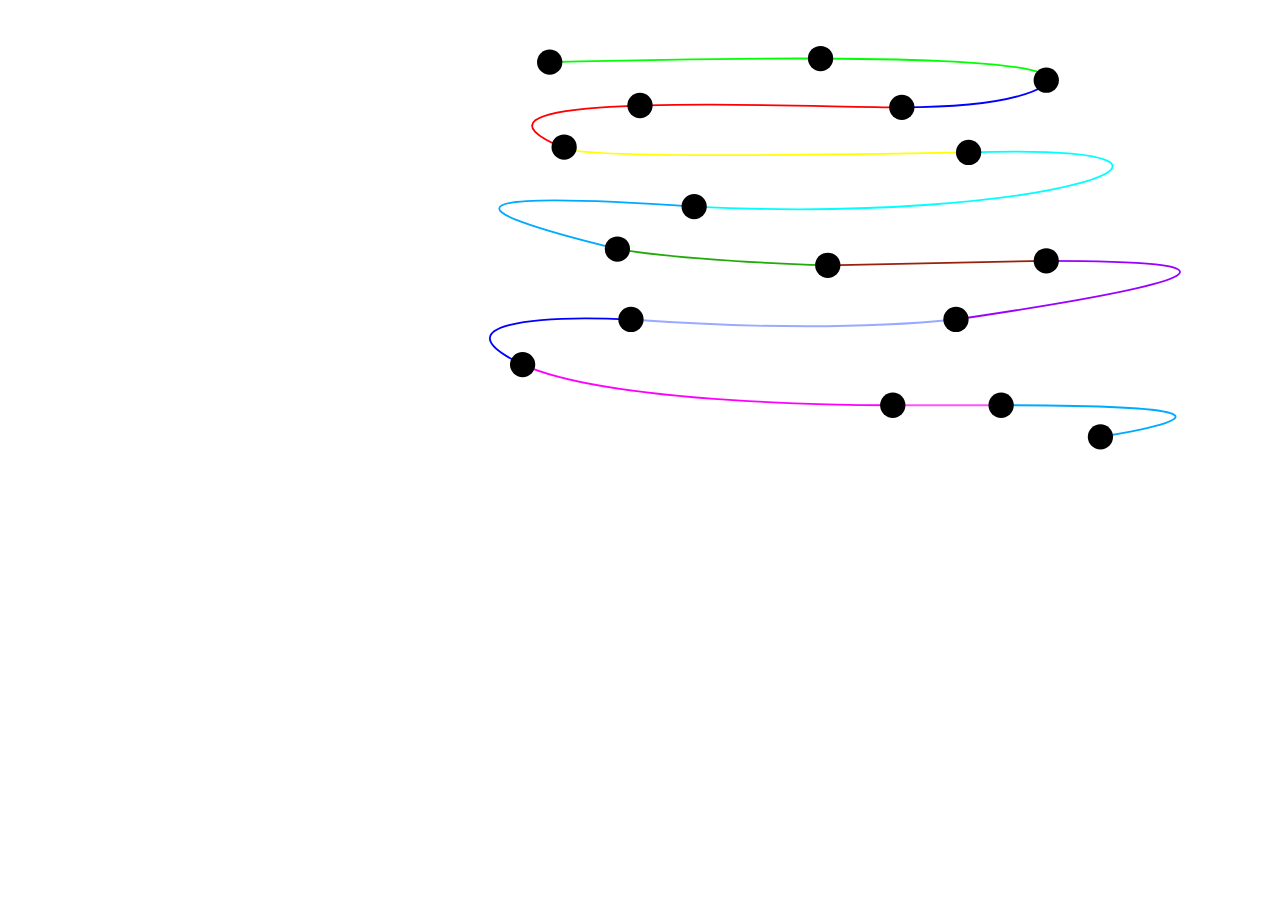
==== testsvg.html @ ebea4f67 "Buggy" ====
<!DOCTYPE html>
<html prefix="og: http://ogp.me/ns#">
<head>
	<meta charset="utf-8">
	<meta name="viewport" content="width=device-width, initial-scale=1.0">
	<title>Test SVG</title>
</head>
<body>
  <svg viewBox="-250 -10 700 300">
    <path id="line1" stroke-miterlimit="0" stroke="#00FF00" fill="none" d="M50,20 Q347.5,12.5 325,32.5"/>
    <path stroke-miterlimit="0" stroke="#0000FF" fill="none" d="M325,32.5 Q305,45 245,45" />
    <path stroke-miterlimit="0" stroke="#FF0000" fill="none" d="M245,45 C185,45 -20,35 57.5,67.5" />
    <path stroke-miterlimit="0" stroke="#FFFF00" fill="none" d="M57.5,67.5 Q70,74 282,70" />
    <path stroke-miterlimit="0" stroke="#00FFFF" fill="none" d="M282,70 C450,65 330,110 130,100" />
    <path stroke-miterlimit="0" stroke="#00AAFF" fill="none" d="M130,100 Q-62,87 87.5,123.5" />
    <path stroke-miterlimit="0" stroke="#22AA0B" fill="none" d="M87.5,123.5 Q127.5,130 204,132.5" />
    <path stroke-miterlimit="0" stroke="#99220B" fill="none" d="M204,132.5 L325,130" />
    <path stroke-miterlimit="0" stroke="#9900FF" fill="none" d="M325,130 Q495,130 275,162.5" />
    <path stroke-miterlimit="0" stroke="#99AAFF" fill="none" d="M275,162.5 Q200,170 95,162.5" />
    <path stroke-miterlimit="0" stroke="#0000FF" fill="none" d="M95,162.5 C42.5,160 -12.5,165 35,187.5" />
    <path stroke-miterlimit="0" stroke="#FF00FF" fill="none" d="M35,187.5 C85,210 227.5,210 240,210" />
    <path stroke-miterlimit="0" stroke="#FF55FF" fill="none" d="M240,210 L300,210" />
    <path stroke-miterlimit="0" stroke="#00AAFF" fill="none" d="M300,210 Q460,210 355,227.5" />
    
    <g><circle cx="50" cy="20" r="7" /></g>
    <g><circle cx="200" cy="18" r="7" /></g>
    <g><circle cx="325" cy="30" r="7" /></g>
    <g><circle cx="245" cy="45" r="7" /></g>
    <g><circle cx="100" cy="44" r="7" /></g>
    <g><circle cx="58" cy="67" r="7" /></g>
    <g><circle cx="282" cy="70" r="7" /></g>
    <g><circle cx="130" cy="100" r="7" /></g>
    <g><circle cx="87.5" cy="123.5" r="7" /></g>
    <g><circle cx="204" cy="132.5" r="7" /></g>
    <g><circle cx="325" cy="130" r="7" /></g>
    <g><circle cx="275" cy="162.5" r="7" /></g>
    <g><circle cx="95" cy="162.5" r="7" /></g>
    <g><circle cx="35" cy="187.5" r="7" /></g>
    <g><circle cx="240" cy="210" r="7" /></g>
    <g><circle cx="300" cy="210" r="7" /></g>
    <g><circle cx="355" cy="227.5" r="7" /></g>
    
  </svg>
  <script type="text/javascript" src="assets/js/jquery.min.js"></script>
  <script type="text/javascript" src="assets/js/svg.js"></script>
</body>
</html>
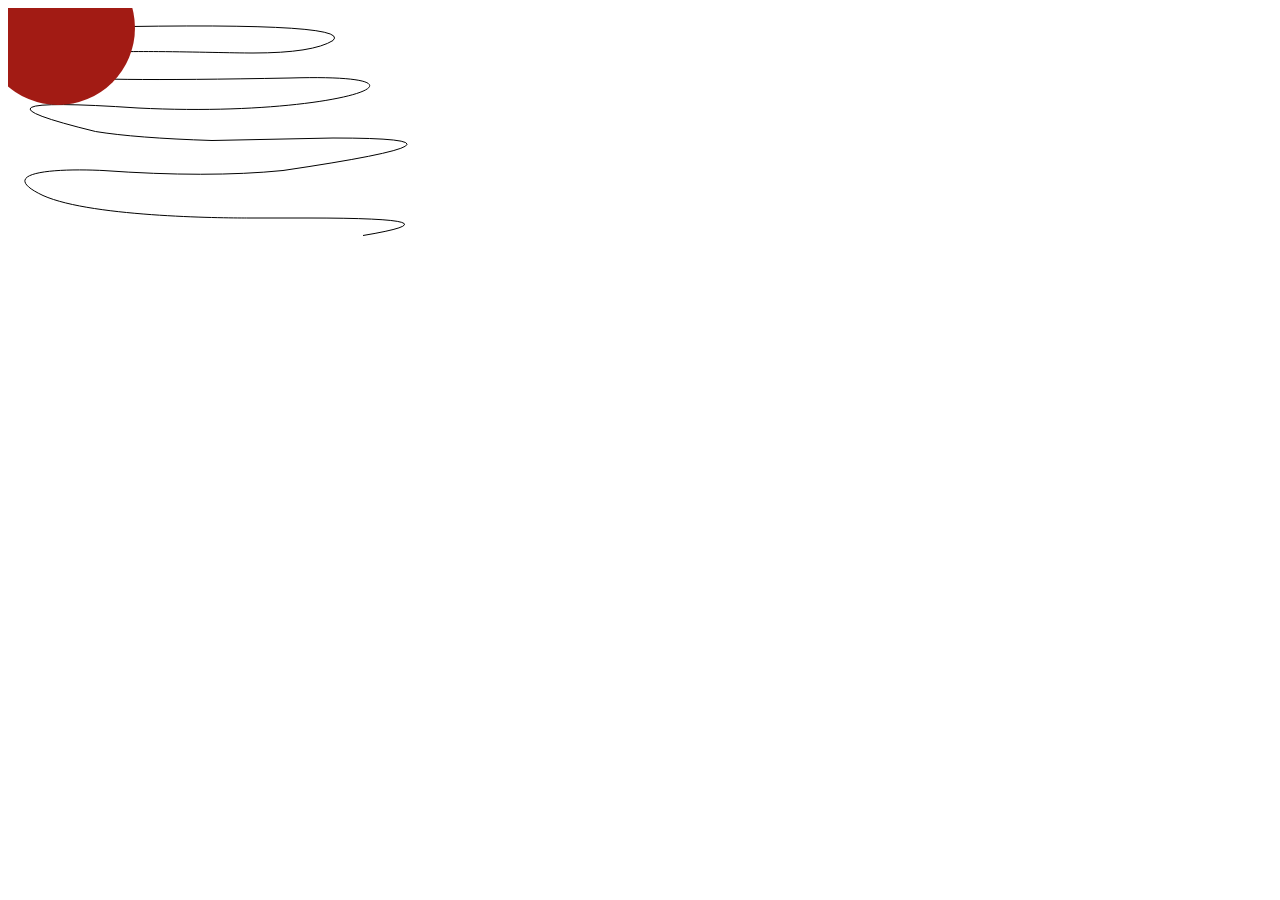
==== commit 9ac663b6: "Trying to finish up" ====
--- a/testsvg.html
+++ b/testsvg.html
@@ -6,39 +6,45 @@
 	<title>Test SVG</title>
 </head>
 <body>
-  <svg viewBox="-250 -10 700 300">
-    <path id="line1" stroke-miterlimit="0" stroke="#00FF00" fill="none" d="M50,20 Q347.5,12.5 325,32.5"/>
-    <path stroke-miterlimit="0" stroke="#0000FF" fill="none" d="M325,32.5 Q305,45 245,45" />
-    <path stroke-miterlimit="0" stroke="#FF0000" fill="none" d="M245,45 C185,45 -20,35 57.5,67.5" />
-    <path stroke-miterlimit="0" stroke="#FFFF00" fill="none" d="M57.5,67.5 Q70,74 282,70" />
-    <path stroke-miterlimit="0" stroke="#00FFFF" fill="none" d="M282,70 C450,65 330,110 130,100" />
-    <path stroke-miterlimit="0" stroke="#00AAFF" fill="none" d="M130,100 Q-62,87 87.5,123.5" />
-    <path stroke-miterlimit="0" stroke="#22AA0B" fill="none" d="M87.5,123.5 Q127.5,130 204,132.5" />
-    <path stroke-miterlimit="0" stroke="#99220B" fill="none" d="M204,132.5 L325,130" />
-    <path stroke-miterlimit="0" stroke="#9900FF" fill="none" d="M325,130 Q495,130 275,162.5" />
-    <path stroke-miterlimit="0" stroke="#99AAFF" fill="none" d="M275,162.5 Q200,170 95,162.5" />
-    <path stroke-miterlimit="0" stroke="#0000FF" fill="none" d="M95,162.5 C42.5,160 -12.5,165 35,187.5" />
-    <path stroke-miterlimit="0" stroke="#FF00FF" fill="none" d="M35,187.5 C85,210 227.5,210 240,210" />
-    <path stroke-miterlimit="0" stroke="#FF55FF" fill="none" d="M240,210 L300,210" />
-    <path stroke-miterlimit="0" stroke="#00AAFF" fill="none" d="M300,210 Q460,210 355,227.5" />
-    
-    <g><circle cx="50" cy="20" r="7" /></g>
-    <g><circle cx="200" cy="18" r="7" /></g>
-    <g><circle cx="325" cy="30" r="7" /></g>
-    <g><circle cx="245" cy="45" r="7" /></g>
-    <g><circle cx="100" cy="44" r="7" /></g>
-    <g><circle cx="58" cy="67" r="7" /></g>
-    <g><circle cx="282" cy="70" r="7" /></g>
-    <g><circle cx="130" cy="100" r="7" /></g>
-    <g><circle cx="87.5" cy="123.5" r="7" /></g>
-    <g><circle cx="204" cy="132.5" r="7" /></g>
-    <g><circle cx="325" cy="130" r="7" /></g>
-    <g><circle cx="275" cy="162.5" r="7" /></g>
-    <g><circle cx="95" cy="162.5" r="7" /></g>
-    <g><circle cx="35" cy="187.5" r="7" /></g>
-    <g><circle cx="240" cy="210" r="7" /></g>
-    <g><circle cx="300" cy="210" r="7" /></g>
-    <g><circle cx="355" cy="227.5" r="7" /></g>
+  <svg width="500" height="700" viewBox="0 200 500 300">
+    <g stroke="#000000" fill="none" stroke-miterlimit="0">
+      <path id="line1" d="M50,20 Q347.5,12.5 325,32.5"/>
+      <path id="line2" d="M325,32.5 Q305,45 245,45" />
+      <path id="line3" d="M245,45 C185,45 -20,35 57.5,67.5" />
+      <path id="line4" d="M57.5,67.5 Q70,74 282,70" />
+      <path id="line5" d="M282,70 C450,65 330,110 130,100" />
+      <path id="line6" d="M130,100 Q-62,87 87.5,123.5" />
+      <path id="line7" d="M87.5,123.5 Q127.5,130 204,132.5" />
+      <path id="line8" d="M204,132.5 L325,130" />
+      <path id="line9" d="M325,130 Q495,130 275,162.5" />
+      <path id="line10" d="M275,162.5 Q200,170 95,162.5" />
+      <path id="line11" d="M95,162.5 C42.5,160 -12.5,165 35,187.5" />
+      <path id="line12" d="M35,187.5 C85,210 227.5,210 240,210" />
+      <path id="line13" d="M240,210 L300,210" />
+      <path id="line14" d="M300,210 Q460,210 355,227.5" />
+    </g>
+
+    <g>
+      <circle id="circle1" fill="#A21B14" cx="50" cy="20" r="7">
+	      	<animate attributeName="r" begin="0s" dur="1s" repeatCount="indefinite" from="5%" to="25%"/>
+	      </circle>
+      <circle id="circle1-1" fill="none" cx="200" cy="18" r="7" />
+      <circle id="circle2" fill="none" cx="325" cy="30" r="7" />
+      <circle id="circle3" fill="none" cx="245" cy="45" r="7" />
+      <circle id="circle3-1" fill="none" cx="100" cy="44" r="7" />
+      <circle id="circle4" fill="none" cx="58" cy="67" r="7" />
+      <circle id="circle5" fill="none" cx="282" cy="70" r="7" />
+      <circle id="circle6" fill="none" cx="130" cy="100" r="7" />
+      <circle id="circle7" fill="none" cx="87.5" cy="123.5" r="7" />
+      <circle id="circle8" fill="none" cx="204" cy="132.5" r="7" />
+      <circle id="circle9" fill="none" cx="325" cy="130" r="7" />
+      <circle id="circle10" fill="none" cx="275" cy="162.5" r="7" />
+      <circle id="circle11" fill="none" cx="95" cy="162.5" r="7" />
+      <circle id="circle12" fill="none" cx="35" cy="187.5" r="7" />
+      <circle id="circle13" fill="none" cx="240" cy="210" r="7" />
+      <circle id="circle14" fill="none" cx="300" cy="210" r="7" />
+      <circle id="circle15" fill="none" cx="355" cy="227.5" r="7" />
+    </g>
     
   </svg>
   <script type="text/javascript" src="assets/js/jquery.min.js"></script>
